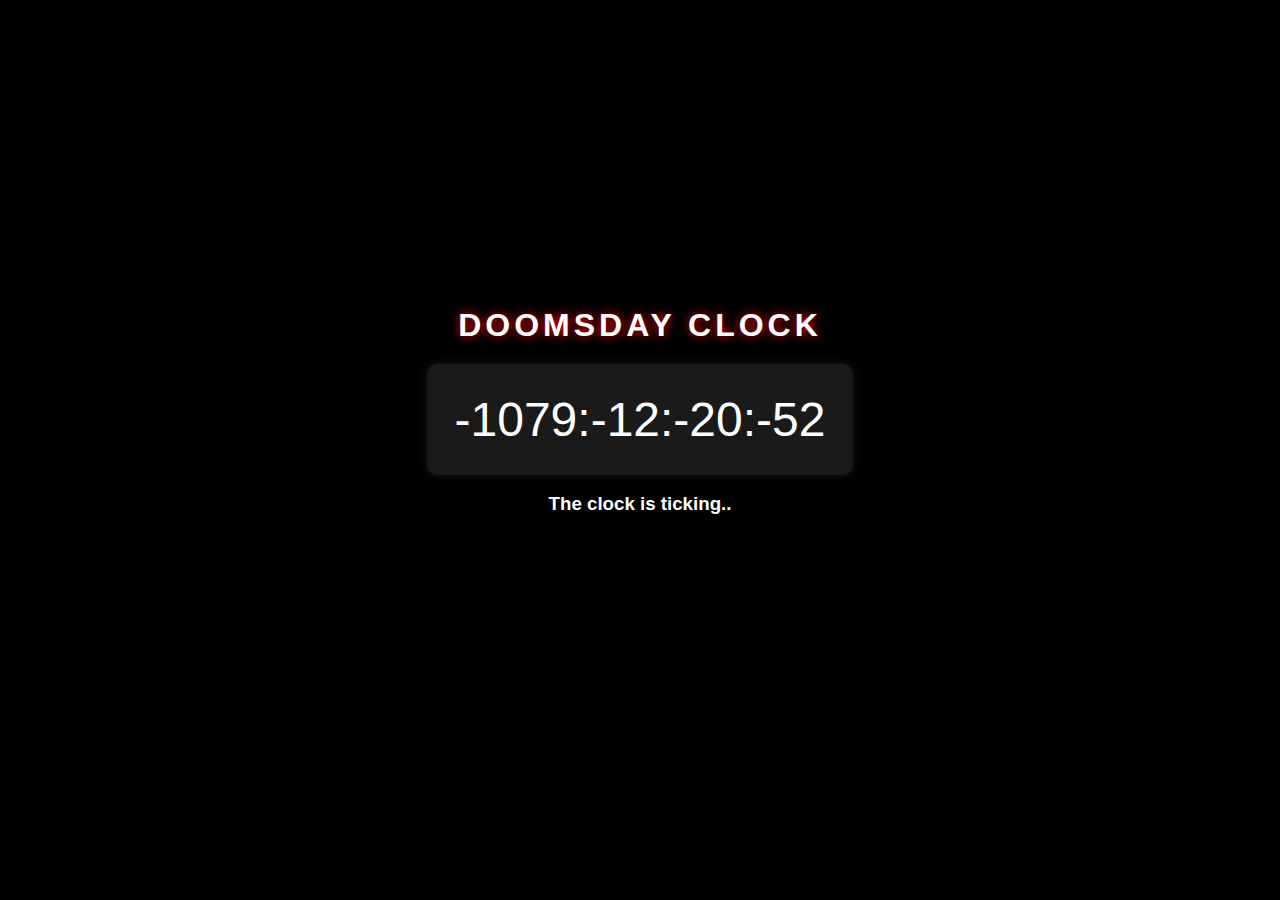
==== index.html @ 91faf980 "Add files via upload" ====
<!DOCTYPE html>
<html lang="en">
<head>
    <meta charset="UTF-8">
    <meta name="viewport" content="width=device-width, initial-scale=1.0">
    <link rel="stylesheet" href="styles.css">
    <title>Doomsday Clock</title>
</head>
<body>
    <div class="title">DOOMSDAY CLOCK</div>
    <div class="countdown-container">
        <div class="countdown" id="countdown">00:00:00:00</div>
    </div>
	<h3 class="footerthingidk"> N/A <h3>
    <script src="script.js"></script>

	<br>
	
	<!--<div class="lilthingatthebottom"> This clock displays the time until August 13th, 2023, at 12:00 AM. Formatted as days:hours:minutes:seconds. </div>
	-->
</body>
</html>
---- styles.css ----
body {
    margin: 0;
    display: flex;
    flex-direction: column;
    justify-content: center;
    align-items: center;
    height: 100vh;
    background-color: #000000; /* Black background */
    font-family: Arial, sans-serif;
    color: #ffffff; /* White text color */
}

.title {
    font-size: 2rem;
    font-weight: bold;
    text-transform: uppercase;
    letter-spacing: 4px;
    text-shadow: 0 0 10px #ff0000; /* Red shadow */
    margin-bottom: 20px;
}

.h3 {
    font-size: 1rem;
    letter-spacing: 2px;
    text-shadow: 0 0 5px #ff0000; /* Red shadow */
}

.lilthingatthebottom {
    font-style: italic;
    flex-grow: 1;
    display: flex;
    justify-content: center;
    align-items: flex-end;
    padding: 20px;
   font-size: 0.7rem;
}

.countdown-container {
    display: flex;
    flex-direction: column;
    justify-content: center;
    align-items: center;
    background-color: rgba(255, 255, 255, 0.1); /* Transparent white background */
    padding: 20px;
    border-radius: 10px;
    box-shadow: 0 0 10px rgba(255, 255, 255, 0.1);
}

.countdown {
    font-size: 3rem; /* Larger text size */
    margin: 0.5rem;
}
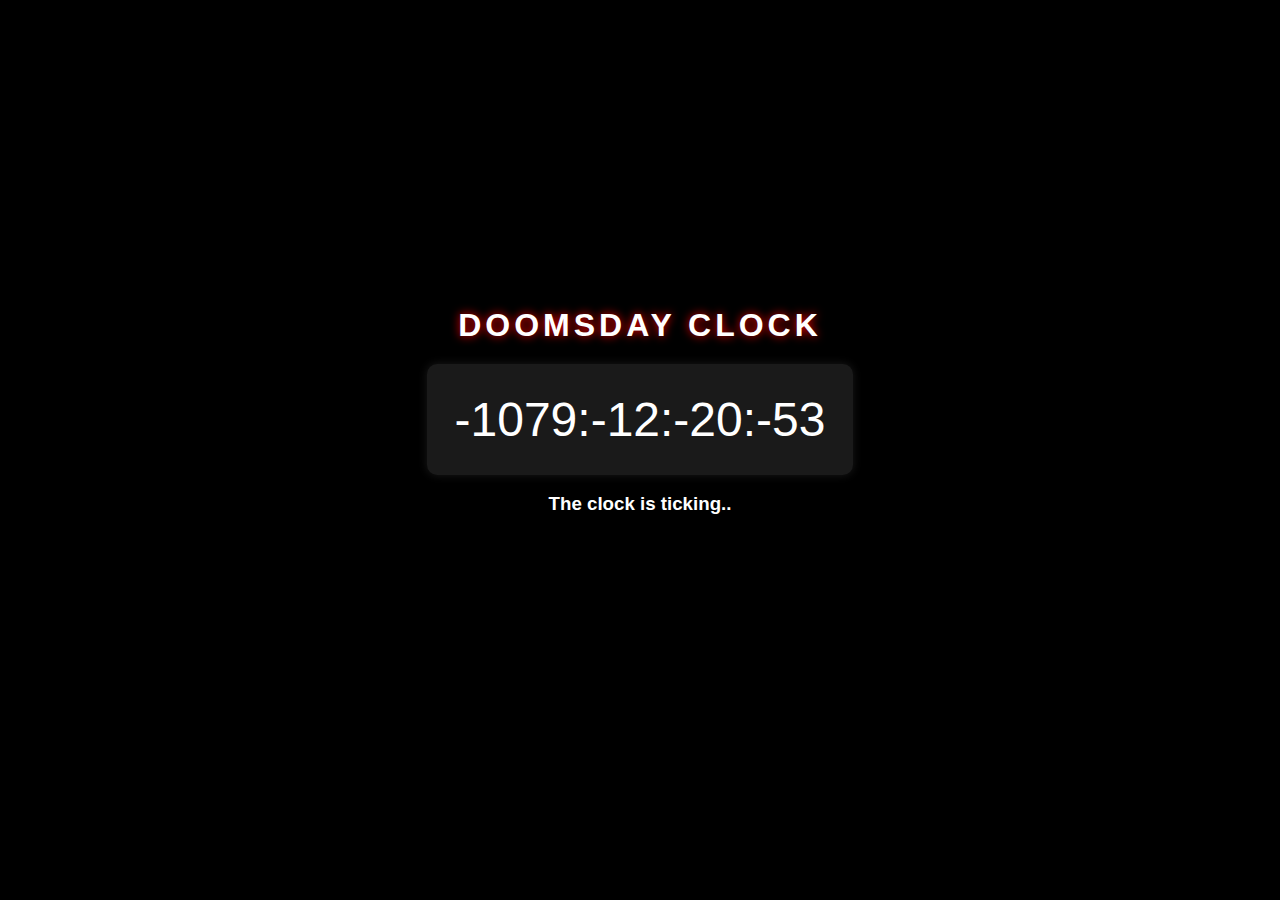
==== commit 20f3c89e: "Update index.html" ====
--- a/index.html
+++ b/index.html
@@ -3,6 +3,7 @@
 <head>
     <meta charset="UTF-8">
     <meta name="viewport" content="width=device-width, initial-scale=1.0">
+	<meta name="keywords" content="Doomsday, Doomsday Clock, Countdown, Geometry Dash, 2.2">
     <link rel="stylesheet" href="styles.css">
     <title>Doomsday Clock</title>
 </head>
